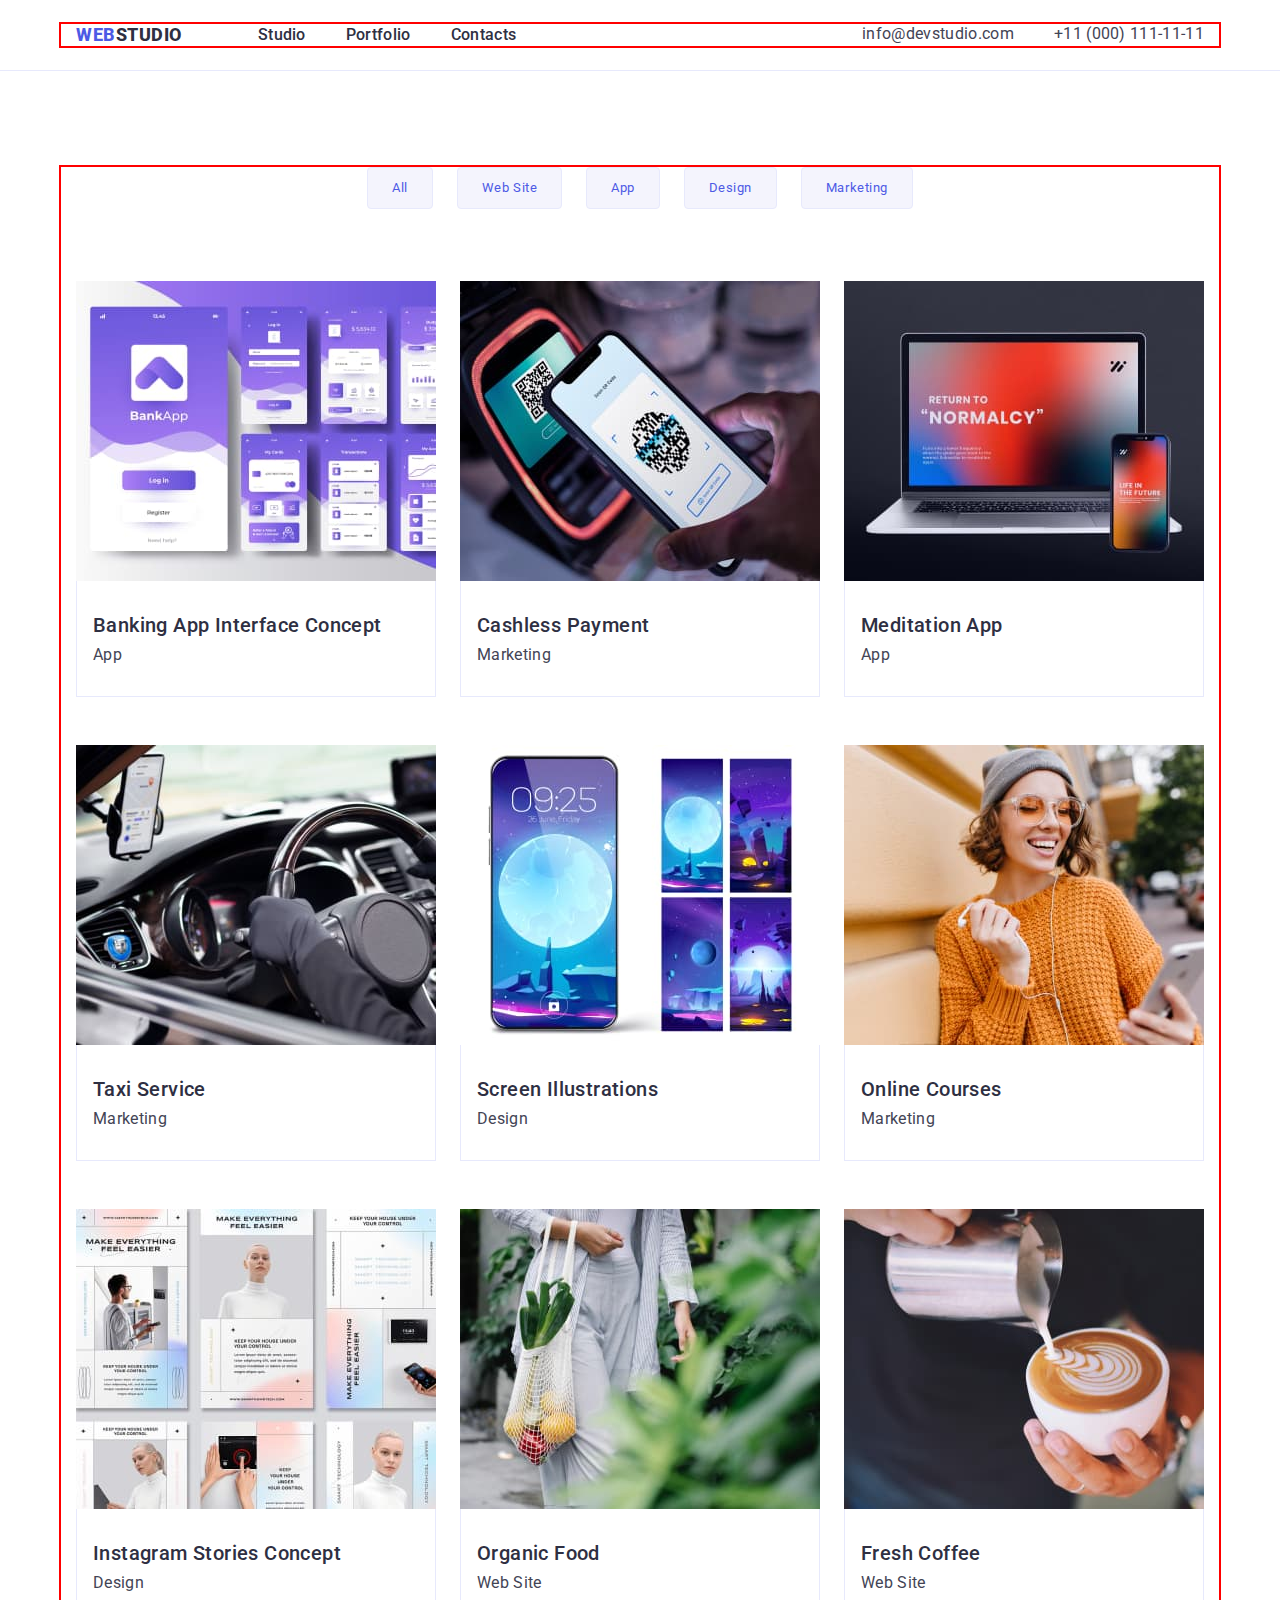
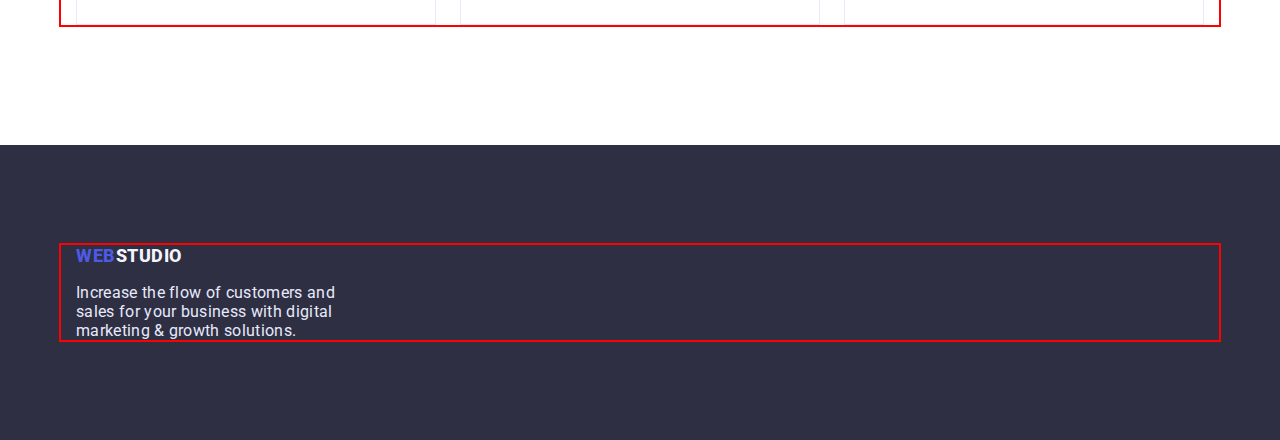
==== portfolio.html @ 9ec2a303 "Initial commit" ====
<!DOCTYPE html>
<html lang="en">
  <head>
    <meta charset="UTF-8" />
    <meta http-equiv="X-UA-Compatible" content="IE=edge" />
    <meta name="viewport" content="width=device-width, initial-scale=1.0" />
    <link rel="preconnect" href="https://fonts.googleapis.com" />
    <link rel="preconnect" href="https://fonts.gstatic.com" crossorigin />
    <link
      href="https://fonts.googleapis.com/css2?family=Raleway:wght@800&family=Roboto:wght@400;500;700;900&display=swap"
      rel="stylesheet"
    />
    <link rel="stylesheet" href="./css/style.css" />
    <title>Document</title>
  </head>
  <body>
    <header class="header">
      <div class="container header-container">
        <nav class="header-navigation">
          <a class="header-logo link" href="./index.html"
            ><span class="header-logo-web">Web</span>Studio</a
          >
          <ul class="header-list list">
            <li class="header-item">
              <a class="header-link link" href="">Studio</a>
            </li>
            <li class="header-item">
              <a class="header-link link" href="./portfolio.html">Portfolio</a>
            </li>
            <li class="header-item">
              <a class="header-link link" href="">Contacts</a>
            </li>
          </ul>
        </nav>
        <address class="header-address">
          <ul class="header-address-list list">
            <li>
              <a class="header-mail link" href="mailto:info@devstudio.com"
                >info@devstudio.com</a
              >
            </li>
            <li>
              <a class="header-tel link" href="tel:+110001111111"
                >+11 (000) 111-11-11</a
              >
            </li>
          </ul>
        </address>
      </div>
    </header>

    <main>
      <section class="portfolio section">
        <div class="container">
          <h1 class="portfolio-heading"></h1>
          <ul class="portfolio-navigation list">
            <li>
              <button class="portfolio-btn btn" type="button">All</button>
            </li>
            <li>
              <button class="portfolio-btn btn" type="button">Web Site</button>
            </li>
            <li>
              <button class="portfolio-btn btn" type="button">App</button>
            </li>
            <li>
              <button class="portfolio-btn btn" type="button">Design</button>
            </li>
            <li>
              <button class="portfolio-btn btn" type="button">Marketing</button>
            </li>
          </ul>
          <h2 class="portfolio-heading"></h2>
          <ul class="portfolio-content-list list">
            <li class="portfolio-content-list-item">
              <a class="portfolio-content-link link" href="">
                <img
                  class="portfolio-content-img"
                  src="./images/portfolio1.jpg"
                  alt="bank app"
                  width="360"
                />
                <div class="portfolio-content-img-signature">
                  <h3 class="portfolio-content-heading">
                    Banking App Interface Concept
                  </h3>
                  <p class="portfolio-content-descr">App</p>
                </div>
              </a>
            </li>
            <li class="portfolio-content-list-item">
              <a class="portfolio-content-link link" href="">
                <img
                  class="portfolio-content-img"
                  src="./images/portfolio2.jpg"
                  alt="QR-code"
                  width="360"
                />
                <div class="portfolio-content-img-signature">
                  <h3 class="portfolio-content-heading">Cashless Payment</h3>
                  <p class="portfolio-content-descr">Marketing</p>
                </div>
              </a>
            </li>
            <li class="portfolio-content-list-item">
              <a class="portfolio-content-link link" href="">
                <img
                  class="portfolio-content-img"
                  src="./images/portfolio3.jpg"
                  alt="laptop and phone"
                  width="360"
                />
                <div class="portfolio-content-img-signature">
                  <h3 class="portfolio-content-heading">Meditation App</h3>
                  <p class="portfolio-content-descr">App</p>
                </div>
              </a>
            </li>
            <li class="portfolio-content-list-item">
              <a class="portfolio-content-link link" href="">
                <img
                  class="portfolio-content-img"
                  src="./images/portfolio4.jpg"
                  alt="taxi"
                  width="360"
                />
                <div class="portfolio-content-img-signature">
                  <h3 class="portfolio-content-heading">Taxi Service</h3>
                  <p class="portfolio-content-descr">Marketing</p>
                </div>
              </a>
            </li>
            <li class="portfolio-content-list-item">
              <a class="portfolio-content-link link" href="">
                <img
                  class="portfolio-content-img"
                  src="./images/portfolio5.jpg"
                  alt="screen illustrations"
                  width="360"
                />
                <div class="portfolio-content-img-signature">
                  <h3 class="portfolio-content-heading">
                    Screen Illustrations
                  </h3>
                  <p class="portfolio-content-descr">Design</p>
                </div>
              </a>
            </li>
            <li class="portfolio-content-list-item">
              <a class="portfolio-content-link link" href="">
                <img
                  class="portfolio-content-img"
                  src="./images/portfolio6.jpg"
                  alt="girl with a phone"
                  width="360"
                />
                <div class="portfolio-content-img-signature">
                  <h3 class="portfolio-content-heading">Online Courses</h3>
                  <p class="portfolio-content-descr">Marketing</p>
                </div>
              </a>
            </li>
            <li class="portfolio-content-list-item">
              <a class="portfolio-content-link link" href="">
                <img
                  class="portfolio-content-img"
                  src="./images/portfolio7.jpg"
                  alt="instagram stories concept"
                  width="360"
                />
                <div class="portfolio-content-img-signature">
                  <h3 class="portfolio-content-heading">
                    Instagram Stories Concept
                  </h3>
                  <p class="portfolio-content-descr">Design</p>
                </div>
              </a>
            </li>
            <li class="portfolio-content-list-item">
              <a class="portfolio-content-link link" href="">
                <img
                  class="portfolio-content-img"
                  src="./images/portfolio8.jpg"
                  alt="woman with an eco bag"
                  width="360"
                />
                <div class="portfolio-content-img-signature">
                  <h3 class="portfolio-content-heading">Organic Food</h3>
                  <p class="portfolio-content-descr">Web Site</p>
                </div>
              </a>
            </li>
            <li class="portfolio-content-list-item">
              <a class="portfolio-content-link link" href="">
                <img
                  class="portfolio-content-img"
                  src="./images/portfolio9.jpg"
                  alt="coffee"
                  width="360"
                />
                <div class="portfolio-content-img-signature">
                  <h3 class="portfolio-content-heading">Fresh Coffee</h3>
                  <p class="portfolio-content-descr">Web Site</p>
                </div>
              </a>
            </li>
          </ul>
        </div>
      </section>
    </main>

    <footer class="footer">
      <div class="container">
        <a class="footer-logo" href="./index.html"
          ><span class="footer-logo-web">Web</span>Studio</a
        >
        <p class="footer-descr">
          Increase the flow of customers and sales for your business with
          digital marketing & growth solutions.
        </p>
      </div>
    </footer>
  </body>
</html>
---- css/style.css ----
:root {
  --brand-color-dark: #2e2f42;
  --brand-color-text: #434455;
  --brand-color-primary-brand: #4d5ae5;
  --brand-color-pressed-state: #404bbf;
  --brand-color-white: #fff;
  --brand-color-light: #f4f4fd;
  --brand-color-accent: #e7e9fc;
}

p,
h1,
h2,
h3,
h4,
h5,
h6 {
  margin: 0;
}

ul {
  margin: 0;
  padding-left: 0;
}

button {
  cursor: pointer;
}

address {
  font-style: normal;
}

img {
  display: block;
}

* {
  margin: 0;
  padding: 0;
  list-style: none;
  box-sizing: border-box;
}

body {
  color: var(--brand-color-text);
  font-family: Roboto, sans-serif;
  font-size: 16px;
  background: #ffffff;
}

.container {
  width: 100%;
  max-width: 1158px;
  padding-left: 15px;
  padding-right: 15px;
  margin: 0 auto;
  outline: 2px solid red;
}

.link {
  text-decoration: none;
}

.list {
  list-style: none;
}

/* ------------------------------ HEADER ------------------------------ */

.header {
  padding-top: 24px;
  padding-bottom: 24px;
  border-bottom: 1px solid var(--brand-color-accent);
}

.header-container {
  display: flex;
}

.header-navigation {
  display: flex;
  align-items: center;
  margin-right: auto;
}

.header-logo {
  font-weight: 800;
  font-size: 18px;
  line-height: 1.2;
  letter-spacing: 0.03em;
  text-transform: uppercase;
  color: var(--brand-color-dark);
  text-decoration: none;
  margin-right: 76px;
}

.header-logo-web {
  color: var(--brand-color-primary-brand);
}

.header-list {
  display: flex;
  gap: 40px;
}

.header-link {
  font-weight: 500;
  font-size: 16px;
  line-height: 1.2;
  letter-spacing: 0.02em;
  text-decoration: none;
  color: var(--brand-color-dark);
}

.header-link:hover,
.header-link:focus {
  color: var(--brand-color-pressed-state);
}

.header-address-list {
  display: flex;
  list-style: none;
  font-style: normal;
  gap: 40px;
}

.header-mail,
.header-tel {
  font-size: 16px;
  line-height: 1.2;
  letter-spacing: 0.02em;
  color: var(--brand-color-text);
  text-decoration: none;
}

.header-mail:hover,
.header-tel:hover,
.header-mail:focus,
.header-tel:focus {
  color: var(--brand-color-pressed-state);
}

/* ------------------------------ SUBHEADER ------------------------------ */

.subheader {
  background-color: var(--brand-color-dark);
  padding-top: 188px;
  padding-bottom: 188px;
}

.subheader-heading {
  margin: 0 auto;
  max-width: 494px;
  font-weight: 700;
  font-size: 56px;
  text-align: center;
  letter-spacing: 0.01em;
  color: var(--brand-color-white);
  margin-bottom: 48px;
}

.subheader-btn {
  padding: 16px 32px;
  background: var(--brand-color-primary-brand);
  box-shadow: 0px 4px 4px rgba(0, 0, 0, 0.15);
  border-radius: 4px;
  font-size: 16px;
  line-height: 1.2;
  align-items: center;
  letter-spacing: 0.04em;
  color: var(--brand-color-white);
  cursor: pointer;
  border: none;
  display: block;
  margin: 0 auto;
}

.btn {
  font-family: inherit;
}

.subheader-btn:hover,
.subheader-btn:focus {
  background: var(--brand-color-pressed-state);
}

/* ------------------------------ FEATURES ------------------------------ */

.features {
  padding-top: 120px;
  padding-bottom: 60px;
}

.features-heading {
  display: none;
}

.features-list {
  display: flex;
  justify-content: center;
  gap: 24px;
}

.features-list-item {
  width: calc((100% - 72px) / 4);
}

.features-list-heading {
  margin-bottom: 8px;
  font-weight: 500;
  font-size: 20px;
  line-height: 1.2;
  letter-spacing: 0.02em;
  color: var(--brand-color-dark);
}

.features-list-descr {
  max-width: 264px;
  line-height: 1.2;
  letter-spacing: 0.02em;
}

/* ------------------------------ DOING ------------------------------ */

.doing {
  padding-top: 60px;
  padding-bottom: 120px;
}

.doing-heading,
.team-heading {
  margin-bottom: 72px;
  font-size: 36px;
  line-height: 2;
  text-align: center;
  letter-spacing: 0.02em;
  text-transform: capitalize;
  color: var(--brand-color-dark);
}

.doing-list {
  display: flex;
  justify-content: center;
  gap: 24px;
}

.doing-list-item {
  background: linear-gradient(
      0deg,
      rgba(77, 90, 229, 0.1),
      rgba(77, 90, 229, 0.1)
    ),
    url(2368.jpg);
  background-blend-mode: soft-light, normal;
  border: 1px solid #e7e9fc;
}

/* ------------------------------ TEAM ------------------------------ */

.team {
  background: var(--brand-color-light);
  padding-top: 120px;
  padding-bottom: 120px;
}

.team-list {
  display: flex;
  justify-content: center;
  gap: 24px;
}

.team-list-item {
  width: calc((100% - 72px) / 4);
  background: var(--brand-color-white);
  box-shadow: 0px 1px 6px rgba(46, 47, 66, 0.08),
    0px 1px 1px rgba(46, 47, 66, 0.16), 0px 2px 1px rgba(46, 47, 66, 0.08);
  border-radius: 0px 0px 4px 4px;
}

.team-img {
  width: 100%;
}

.team-img-signature {
  padding-top: 32px;
  padding-bottom: 32px;
}

.team-name {
  font-weight: 500;
  font-size: 20px;
  line-height: 1.2;
  letter-spacing: 0.02em;
  text-align: center;
  color: var(--brand-color-dark);
  margin-bottom: 8px;
}

.team-position {
  font-size: 16px;
  line-height: 1.2;
  letter-spacing: 0.02em;
  text-align: center;
}

/* ------------------------------ PORTFOLIO ------------------------------ */

.portfolio {
  padding-top: 96px;
  padding-bottom: 120px;
}

.portfolio-heading {
  display: none;
}

.portfolio-navigation {
  margin-bottom: 72px;
  display: flex;
  gap: 24px;
  justify-content: center;
}

.portfolio-btn {
  padding: 12px 24px;
  line-height: 1.2;
  letter-spacing: 0.04em;
  color: var(--brand-color-primary-brand);
  background: var(--brand-color-light);
  border: 1px solid var(--brand-color-accent);
  border-radius: 4px;
  cursor: pointer;
}

.portfolio-btn:hover,
.portfolio-btn:focus {
  background: var(--brand-color-pressed-state);
  box-shadow: 0px 3px 1px rgba(0, 0, 0, 0.1), 0px 2px 1px rgba(0, 0, 0, 0.08),
    0px 2px 2px rgba(0, 0, 0, 0.12);
  border-color: var(--brand-color-pressed-state);
  color: var(--brand-color-white);
}

.portfolio-content-list {
  display: flex;
  flex-wrap: wrap;
  column-gap: 24px;
  row-gap: 48px;
  justify-content: center;
}

.portfolio-content-list-item {
  width: calc((100% - 48px) / 3);
}

.portfolio-content-img {
  width: 100%;
}

.portfolio-content-img-signature {
  padding: 32px 16px;
  border-left: 1px solid #e7e9fc;
  border-right: 1px solid #e7e9fc;
  border-bottom: 1px solid #e7e9fc;
}

.portfolio-content-heading {
  margin-bottom: 8px;
  font-weight: 500;
  font-size: 20px;
  line-height: 1.2;
  letter-spacing: 0.02em;
  color: var(--brand-color-dark);
}

.portfolio-content-descr {
  font-size: 16px;
  line-height: 1.2;
  letter-spacing: 0.02em;
  color: var(--brand-color-text);
}

/* ------------------------------ FOOTER ------------------------------ */

.footer {
  background-color: var(--brand-color-dark);
  padding-top: 100px;
  padding-bottom: 100px;
}

.footer-logo {
  display: block;
  margin-bottom: 16px;
  font-weight: 800;
  font-size: 18px;
  line-height: 1.2;
  letter-spacing: 0.03em;
  text-transform: uppercase;
  text-decoration: none;
  color: var(--brand-color-light);
}

.footer-logo-web {
  color: var(--brand-color-primary-brand);
}

.footer-descr {
  max-width: 264px;
  font-size: 16px;
  line-height: 1.2;
  letter-spacing: 0.02em;
  color: var(--brand-color-accent);
}
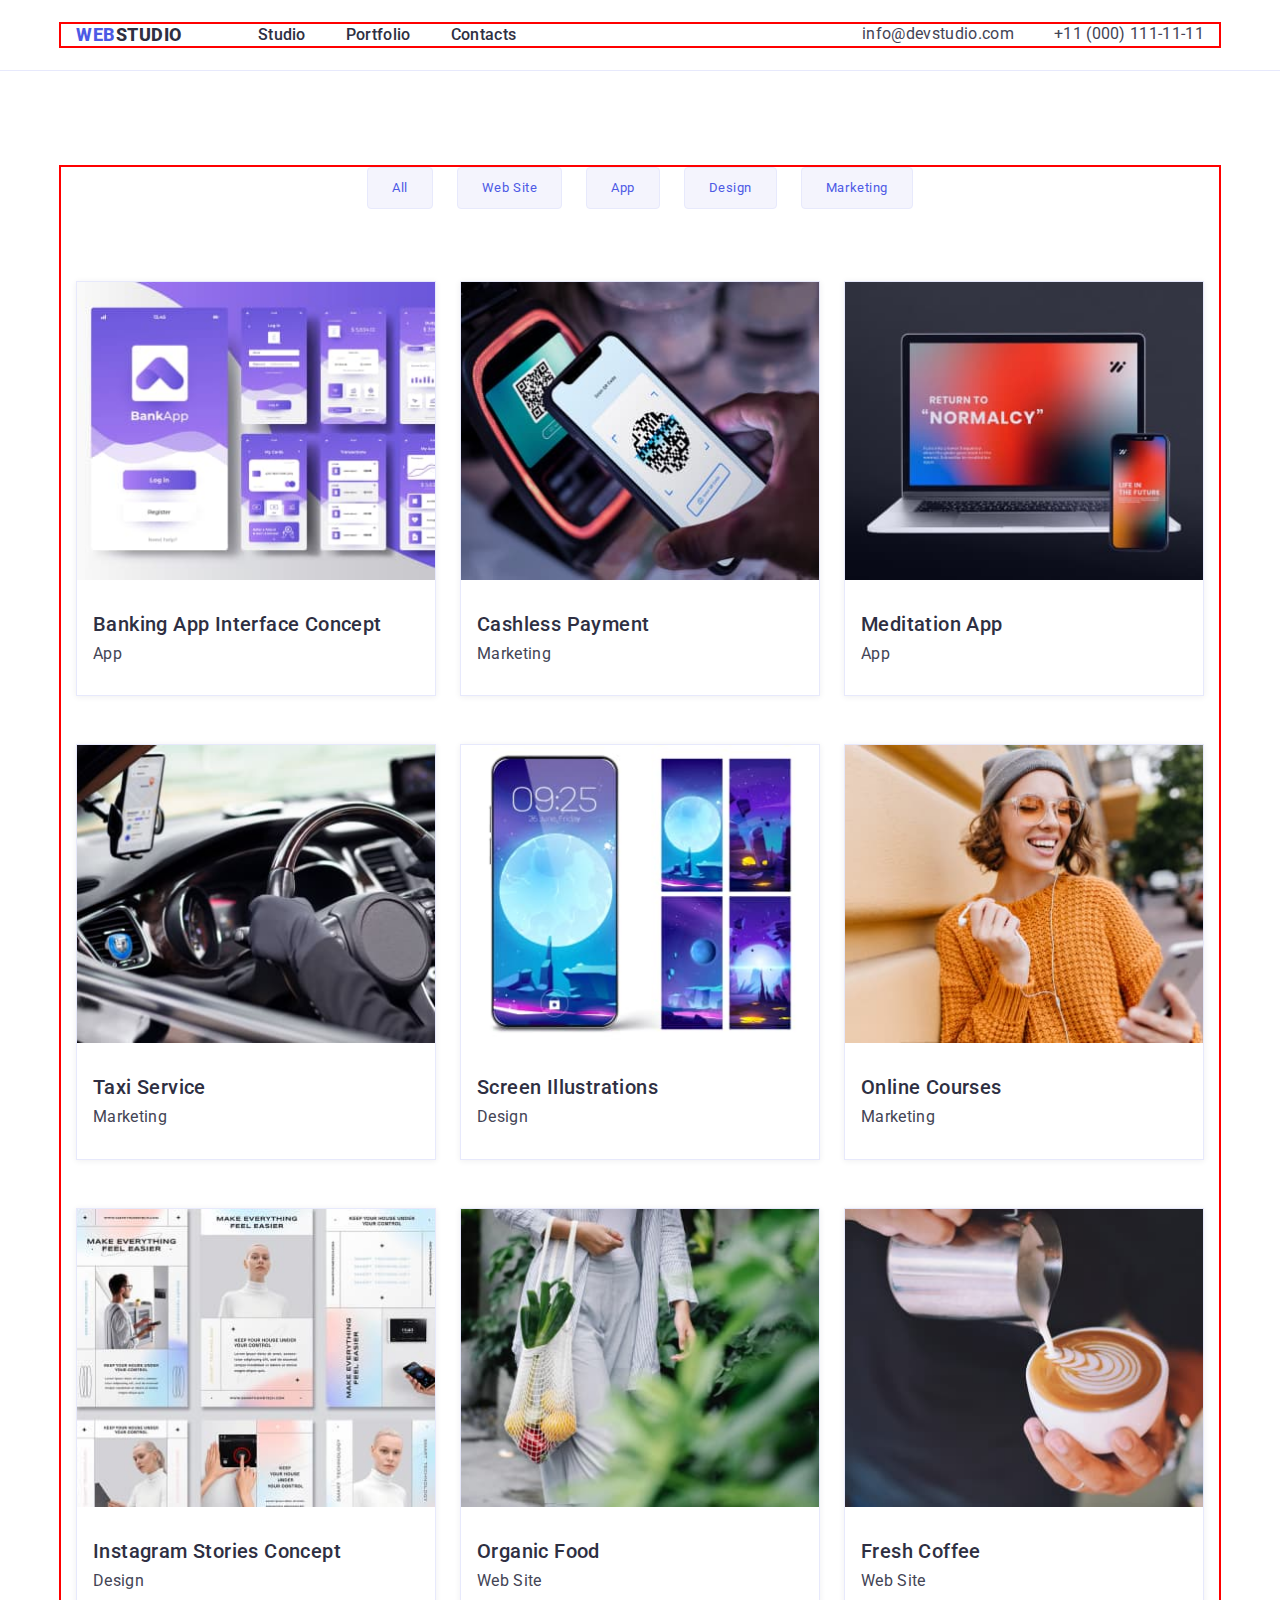
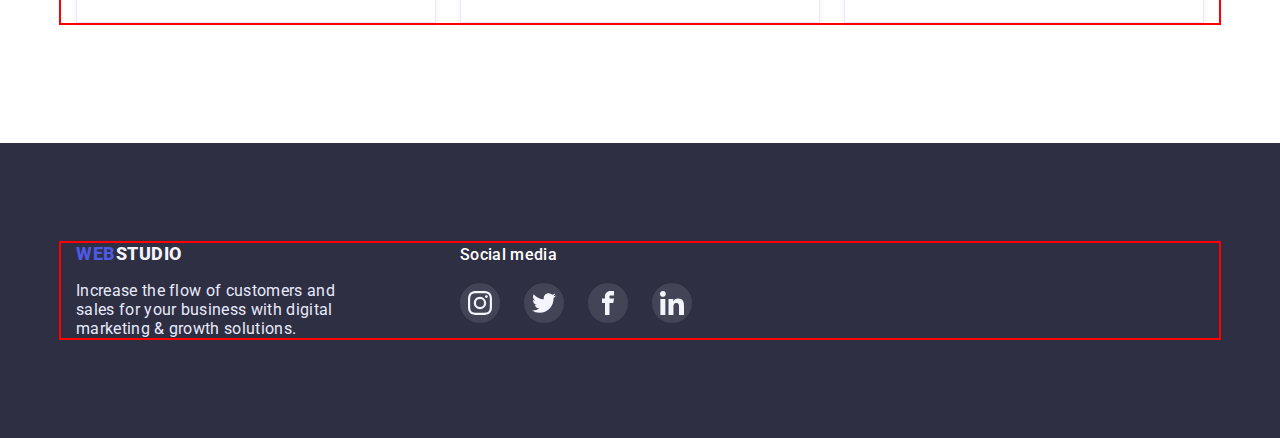
==== commit 27685216: "update goit-markup-hw-04" ====
--- a/portfolio.html
+++ b/portfolio.html
@@ -210,14 +210,47 @@
     </main>
 
     <footer class="footer">
-      <div class="container">
-        <a class="footer-logo" href="./index.html"
-          ><span class="footer-logo-web">Web</span>Studio</a
-        >
-        <p class="footer-descr">
-          Increase the flow of customers and sales for your business with
-          digital marketing & growth solutions.
-        </p>
+      <div class="container footer-container">
+        <div class="footer-left-content">
+          <a class="footer-logo" href="./index.html"><span class="footer-logo-web">Web</span>Studio</a>
+          <p class="footer-descr">
+            Increase the flow of customers and sales for your business with
+            digital marketing &amp; growth solutions.
+          </p>
+        </div>
+        <div class="footer-soc">
+          <h4 class="footer-soc-heading">Social media</h4>
+          <ul class="footer-soc-list list">
+            <li class="footer-soc-item">
+              <a href="" class="footer-soc-link link">
+                <svg class="footer-soc-icon" width="24" heidth="24">
+                  <use href="./images/icons.svg#icon-instagram"></use>
+                </svg>
+              </a>
+            </li>
+            <li class="footer-soc-item">
+              <a href="" class="footer-soc-link link">
+                <svg class="footer-soc-icon" width="24" heidth="24">
+                  <use href="./images/icons.svg#icon-twitter-1"></use>
+                </svg>
+              </a>
+            </li>
+            <li class="footer-soc-item">
+              <a href="" class="footer-soc-link link">
+                <svg class="footer-soc-icon" width="24" heidth="24">
+                  <use href="./images/icons.svg#icon-facebook"></use>
+                </svg>
+              </a>
+            </li>
+            <li class="footer-soc-item">
+              <a href="" class="footer-soc-link link">
+                <svg class="footer-soc-icon" width="24" heidth="24">
+                  <use href="./images/icons.svg#icon-linkedin-1"></use>
+                </svg>
+              </a>
+            </li>
+          </ul>
+        </div>
       </div>
     </footer>
   </body>
--- a/css/style.css
+++ b/css/style.css
@@ -6,6 +6,8 @@
   --brand-color-white: #fff;
   --brand-color-light: #f4f4fd;
   --brand-color-accent: #e7e9fc;
+  --brand-color-subtle-text: #8e8f99;
+  --brand-color-success: #31d0aa;
 }
 
 p,
@@ -145,6 +147,10 @@
 
 .subheader {
   background-color: var(--brand-color-dark);
+  background-image: linear-gradient( rgba(46, 47, 66, 0.7), rgba(46, 47, 66, 0.7) ), url(../images/people-office.jpg);
+  background-repeat: no-repeat;
+  background-position: center;
+  background-size: cover;
   padding-top: 188px;
   padding-bottom: 188px;
 }
@@ -206,6 +212,16 @@
   width: calc((100% - 72px) / 4);
 }
 
+.features-icon-background {
+  height: 112px;
+  margin-bottom: 8px;
+  background: var(--brand-color-light);
+  border-radius: 4px;
+  display: flex;
+  align-items: center;
+  justify-content: center;
+}
+
 .features-list-heading {
   margin-bottom: 8px;
   font-weight: 500;
@@ -229,7 +245,8 @@
 }
 
 .doing-heading,
-.team-heading {
+.team-heading,
+.customers-heading {
   margin-bottom: 72px;
   font-size: 36px;
   line-height: 2;
@@ -302,6 +319,74 @@
   line-height: 1.2;
   letter-spacing: 0.02em;
   text-align: center;
+  margin-bottom: 8px;
+}
+
+.team-soc-list {
+  display: flex;
+  justify-content: center;
+  gap: 24px;
+}
+
+.team-soc-item {
+  width: 40px;
+  height: 40px;
+}
+
+.team-soc-link {
+  width: 100%;
+  height: 100%;
+  border-radius: 50%;
+  display: flex;
+  justify-content: center;
+  align-items: center;
+  background-color: var(--brand-color-primary-brand);
+}
+
+.team-soc-icon {
+  fill: var(--brand-color-light);
+}
+
+.team-soc-link:is(:hover, :focus) {
+  background-color: var(--brand-color-pressed-state);
+}
+
+/* ------------------------------ CUSTOMERS ------------------------------ */
+
+.customers {
+  padding-top: 120px;
+  padding-bottom: 120px;
+}
+
+.customers-list {
+  display: flex;
+  gap: 24px;
+}
+
+.customers-item {
+  width: calc((100% - 120px) / 6);
+  height: 88px;
+}
+
+.customers-link {
+  width: 100%;
+  height: 100%;
+  border: 1px solid var(--brand-color-subtle-text);
+  border-radius: 4px;
+  display: flex;
+  align-items: center;
+  justify-content: center;
+}
+
+.customers-icon {
+  fill: var(--brand-color-subtle-text);
+}
+
+.customers-link:is(:hover, :focus) {
+  border-color: var(--brand-color-pressed-state);
+}
+.customers-link:is(:hover, :focus) .customers-icon {
+  fill: var(--brand-color-pressed-state);
 }
 
 /* ------------------------------ PORTFOLIO ------------------------------ */
@@ -354,15 +439,24 @@
   width: calc((100% - 48px) / 3);
 }
 
+.portfolio-content-link {
+  display: inline-block;
+  border: 1px solid #E7E9FC;
+  box-shadow: 0px 1px 6px rgba(46, 47, 66, 0.08);
+}
+
+
+.portfolio-content-link:is(:hover, :focus) {
+  border: 0.5px solid #F4F4FD;
+  box-shadow: 0px 1px 6px rgba(46, 47, 66, 0.08), 0px 1px 1px rgba(46, 47, 66, 0.16), 0px 2px 1px rgba(46, 47, 66, 0.08);
+}
+
 .portfolio-content-img {
   width: 100%;
 }
 
 .portfolio-content-img-signature {
   padding: 32px 16px;
-  border-left: 1px solid #e7e9fc;
-  border-right: 1px solid #e7e9fc;
-  border-bottom: 1px solid #e7e9fc;
 }
 
 .portfolio-content-heading {
@@ -387,6 +481,15 @@
   background-color: var(--brand-color-dark);
   padding-top: 100px;
   padding-bottom: 100px;
+}
+
+.footer-container {
+  display: flex;
+  align-items: baseline;
+}
+
+.footer-left-content {
+  margin-right: 120px;
 }
 
 .footer-logo {
@@ -412,3 +515,36 @@
   letter-spacing: 0.02em;
   color: var(--brand-color-accent);
 }
+
+.footer-soc-heading {
+  margin-bottom: 16px;
+  font-weight: 500;
+  font-size: 16px;
+  line-height: 24px;
+  letter-spacing: 0.02em;
+  color: var(--brand-color-white);
+}
+.footer-soc-list {
+  display: flex;
+  gap: 24px;
+}
+.footer-soc-item {
+  width: 40px;
+  height: 40px;
+}
+.footer-soc-link {
+  width: 100%;
+  height: 100%;
+  border-radius: 50%;
+  display: flex;
+  justify-content: center;
+  align-items: center;
+  background: rgba(255, 255, 255, 0.1);
+}
+.footer-soc-icon {
+  fill: var(--brand-color-light);
+}
+
+.footer-soc-link:is(:hover, :focus) {
+  background-color: var(--brand-color-success);
+}
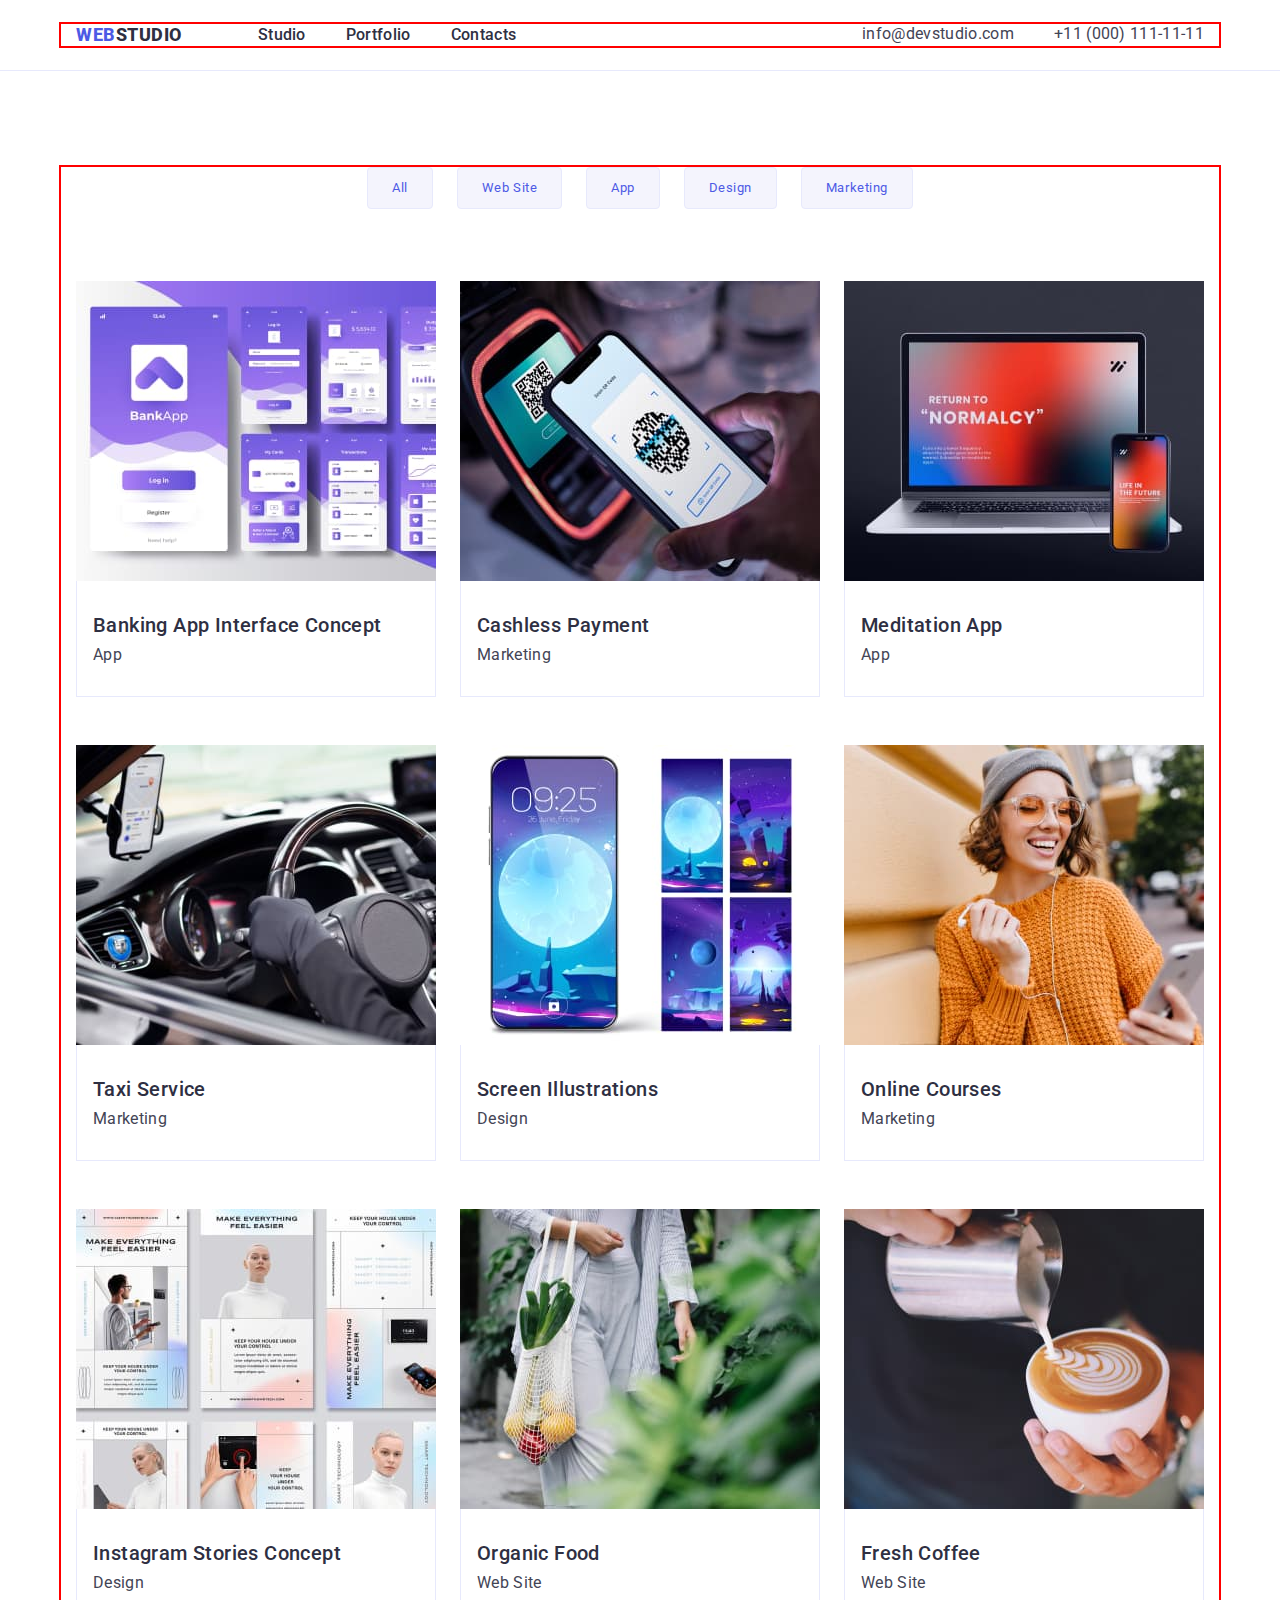
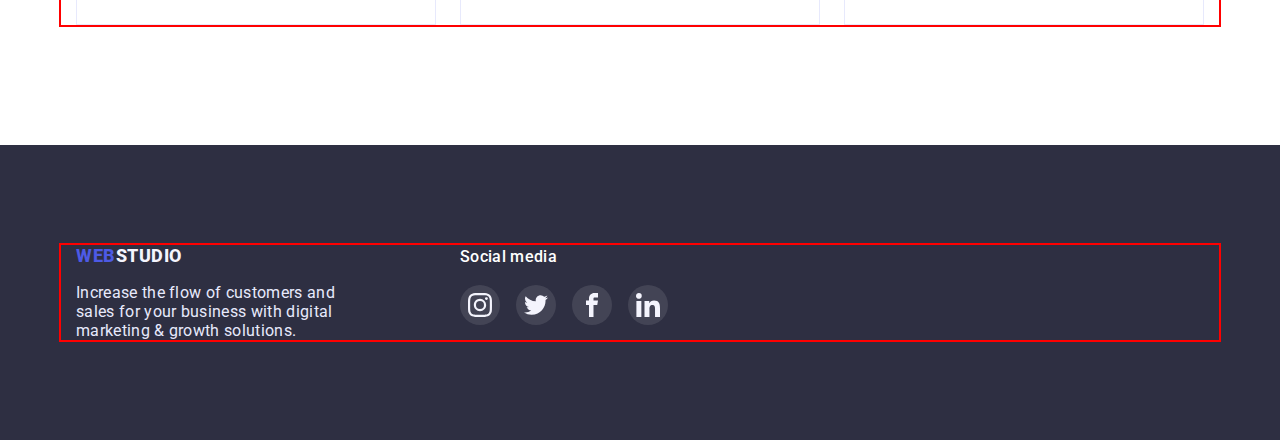
==== commit a6046caf: "update goit-markup-hw-04" ====
--- a/portfolio.html
+++ b/portfolio.html
@@ -22,13 +22,13 @@
           >
           <ul class="header-list list">
             <li class="header-item">
-              <a class="header-link link" href="">Studio</a>
+              <a class="header-link link" href="./studio.html">Studio</a>
             </li>
             <li class="header-item">
               <a class="header-link link" href="./portfolio.html">Portfolio</a>
             </li>
             <li class="header-item">
-              <a class="header-link link" href="">Contacts</a>
+              <a class="header-link link" href="./contacts.html">Contacts</a>
             </li>
           </ul>
         </nav>
@@ -73,7 +73,7 @@
           <h2 class="portfolio-heading"></h2>
           <ul class="portfolio-content-list list">
             <li class="portfolio-content-list-item">
-              <a class="portfolio-content-link link" href="">
+              <a class="portfolio-content-link link" href="#">
                 <img
                   class="portfolio-content-img"
                   src="./images/portfolio1.jpg"
@@ -89,7 +89,7 @@
               </a>
             </li>
             <li class="portfolio-content-list-item">
-              <a class="portfolio-content-link link" href="">
+              <a class="portfolio-content-link link" href="#">
                 <img
                   class="portfolio-content-img"
                   src="./images/portfolio2.jpg"
@@ -103,7 +103,7 @@
               </a>
             </li>
             <li class="portfolio-content-list-item">
-              <a class="portfolio-content-link link" href="">
+              <a class="portfolio-content-link link" href="#">
                 <img
                   class="portfolio-content-img"
                   src="./images/portfolio3.jpg"
@@ -117,7 +117,7 @@
               </a>
             </li>
             <li class="portfolio-content-list-item">
-              <a class="portfolio-content-link link" href="">
+              <a class="portfolio-content-link link" href="#">
                 <img
                   class="portfolio-content-img"
                   src="./images/portfolio4.jpg"
@@ -131,7 +131,7 @@
               </a>
             </li>
             <li class="portfolio-content-list-item">
-              <a class="portfolio-content-link link" href="">
+              <a class="portfolio-content-link link" href="#">
                 <img
                   class="portfolio-content-img"
                   src="./images/portfolio5.jpg"
@@ -147,7 +147,7 @@
               </a>
             </li>
             <li class="portfolio-content-list-item">
-              <a class="portfolio-content-link link" href="">
+              <a class="portfolio-content-link link" href="#">
                 <img
                   class="portfolio-content-img"
                   src="./images/portfolio6.jpg"
@@ -161,7 +161,7 @@
               </a>
             </li>
             <li class="portfolio-content-list-item">
-              <a class="portfolio-content-link link" href="">
+              <a class="portfolio-content-link link" href="#">
                 <img
                   class="portfolio-content-img"
                   src="./images/portfolio7.jpg"
@@ -177,7 +177,7 @@
               </a>
             </li>
             <li class="portfolio-content-list-item">
-              <a class="portfolio-content-link link" href="">
+              <a class="portfolio-content-link link" href="#">
                 <img
                   class="portfolio-content-img"
                   src="./images/portfolio8.jpg"
@@ -191,7 +191,7 @@
               </a>
             </li>
             <li class="portfolio-content-list-item">
-              <a class="portfolio-content-link link" href="">
+              <a class="portfolio-content-link link" href="#">
                 <img
                   class="portfolio-content-img"
                   src="./images/portfolio9.jpg"
@@ -222,29 +222,29 @@
           <h4 class="footer-soc-heading">Social media</h4>
           <ul class="footer-soc-list list">
             <li class="footer-soc-item">
-              <a href="" class="footer-soc-link link">
-                <svg class="footer-soc-icon" width="24" heidth="24">
+              <a href="#" class="footer-soc-link link">
+                <svg class="footer-soc-icon" width="24" height="24">
                   <use href="./images/icons.svg#icon-instagram"></use>
                 </svg>
               </a>
             </li>
             <li class="footer-soc-item">
-              <a href="" class="footer-soc-link link">
-                <svg class="footer-soc-icon" width="24" heidth="24">
+              <a href="#" class="footer-soc-link link">
+                <svg class="footer-soc-icon" width="24" height="24">
                   <use href="./images/icons.svg#icon-twitter-1"></use>
                 </svg>
               </a>
             </li>
             <li class="footer-soc-item">
-              <a href="" class="footer-soc-link link">
-                <svg class="footer-soc-icon" width="24" heidth="24">
+              <a href="#" class="footer-soc-link link">
+                <svg class="footer-soc-icon" width="24" height="24">
                   <use href="./images/icons.svg#icon-facebook"></use>
                 </svg>
               </a>
             </li>
             <li class="footer-soc-item">
-              <a href="" class="footer-soc-link link">
-                <svg class="footer-soc-icon" width="24" heidth="24">
+              <a href="#" class="footer-soc-link link">
+                <svg class="footer-soc-icon" width="24" height="24">
                   <use href="./images/icons.svg#icon-linkedin-1"></use>
                 </svg>
               </a>
--- a/css/style.css
+++ b/css/style.css
@@ -48,6 +48,7 @@
   color: var(--brand-color-text);
   font-family: Roboto, sans-serif;
   font-size: 16px;
+  font-style: normal;
   background: #ffffff;
 }
 
@@ -146,11 +147,13 @@
 /* ------------------------------ SUBHEADER ------------------------------ */
 
 .subheader {
+  margin: 0 auto;
   background-color: var(--brand-color-dark);
   background-image: linear-gradient( rgba(46, 47, 66, 0.7), rgba(46, 47, 66, 0.7) ), url(../images/people-office.jpg);
   background-repeat: no-repeat;
   background-position: center;
   background-size: cover;
+  max-width: 1440px;
   padding-top: 188px;
   padding-bottom: 188px;
 }
@@ -172,6 +175,7 @@
   box-shadow: 0px 4px 4px rgba(0, 0, 0, 0.15);
   border-radius: 4px;
   font-size: 16px;
+  font-style: normal;
   line-height: 1.2;
   align-items: center;
   letter-spacing: 0.04em;
@@ -416,6 +420,7 @@
   border: 1px solid var(--brand-color-accent);
   border-radius: 4px;
   cursor: pointer;
+  font-style: normal;
 }
 
 .portfolio-btn:hover,
@@ -437,17 +442,15 @@
 
 .portfolio-content-list-item {
   width: calc((100% - 48px) / 3);
+  
 }
 
 .portfolio-content-link {
   display: inline-block;
-  border: 1px solid #E7E9FC;
-  box-shadow: 0px 1px 6px rgba(46, 47, 66, 0.08);
 }
 
 
 .portfolio-content-link:is(:hover, :focus) {
-  border: 0.5px solid #F4F4FD;
   box-shadow: 0px 1px 6px rgba(46, 47, 66, 0.08), 0px 1px 1px rgba(46, 47, 66, 0.16), 0px 2px 1px rgba(46, 47, 66, 0.08);
 }
 
@@ -457,6 +460,8 @@
 
 .portfolio-content-img-signature {
   padding: 32px 16px;
+  border: 1px solid #E7E9FC;
+  border-top: none;
 }
 
 .portfolio-content-heading {
@@ -526,7 +531,7 @@
 }
 .footer-soc-list {
   display: flex;
-  gap: 24px;
+  gap: 16px;
 }
 .footer-soc-item {
   width: 40px;
